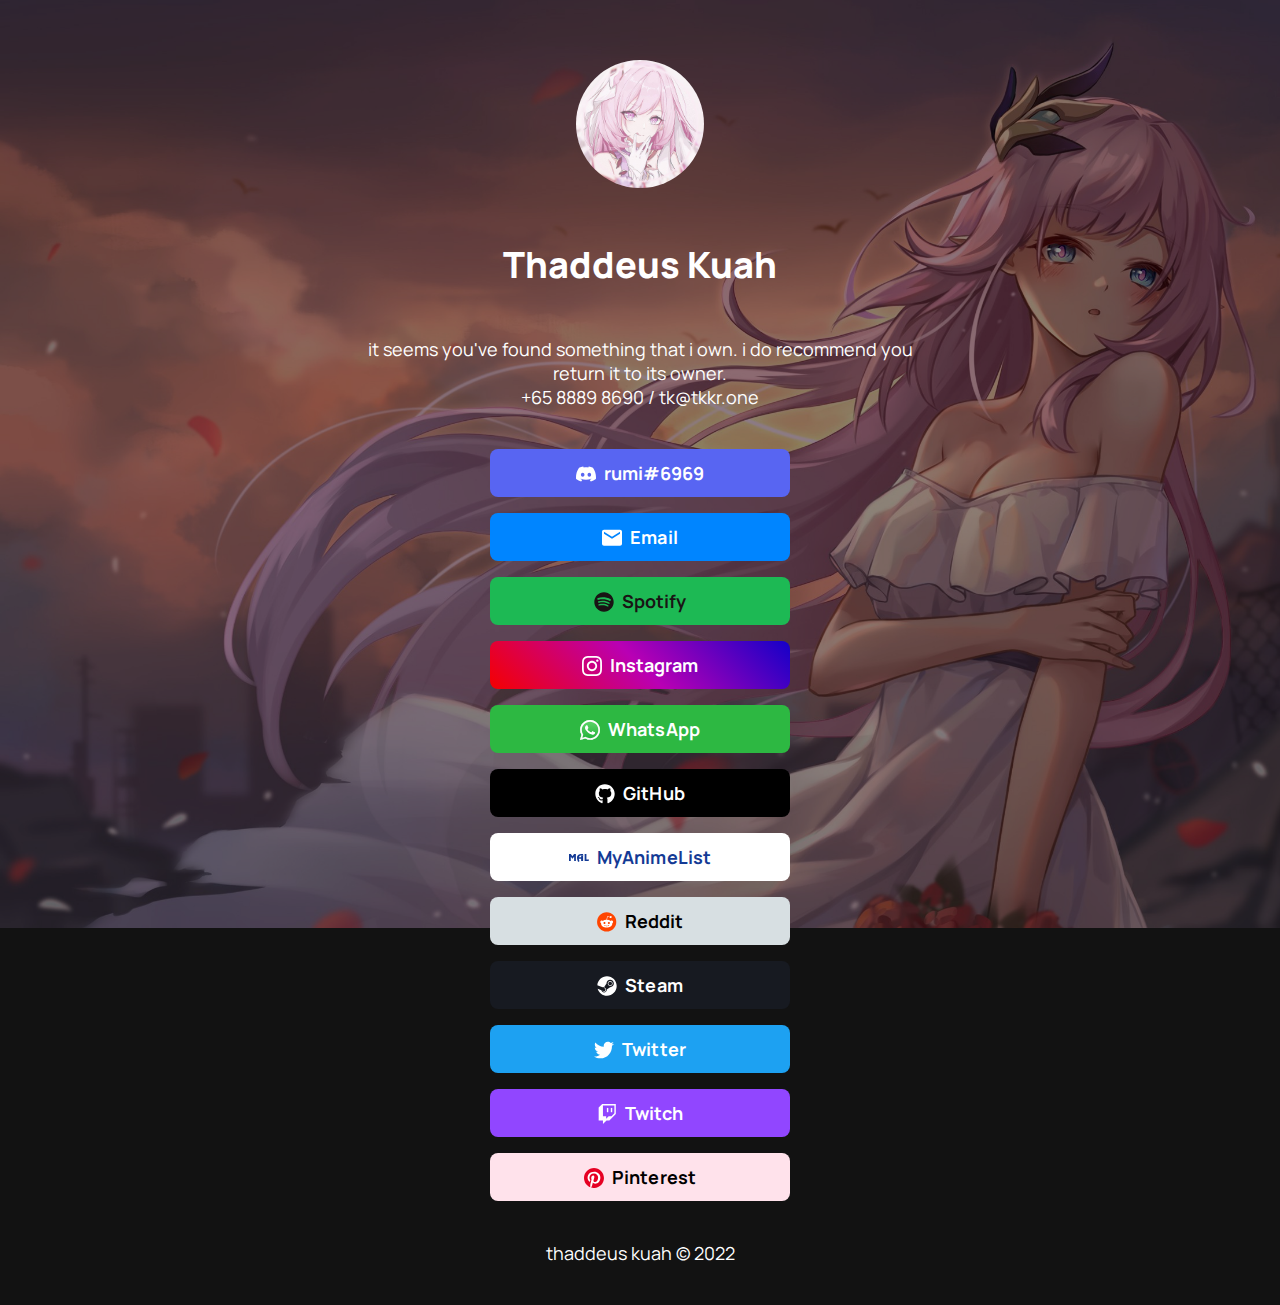
==== found.html @ 5eeb14b3 "found page :D" ====
<!DOCTYPE html>
<html lang="en">
    <head>
        <!-- Page information -->
        <meta charset="UTF-8">
        <title>Thaddeus Kuah</title>
        <meta name="description" content="Seems you've found something!">
        <meta name="author" content="thaddeus kuah">
        <!-- Mobile specific -->
        <meta name="viewport" content="width=device-width, initial-scale=1">
        <!-- Font -->
        <link href="https://fonts.googleapis.com/css?family=Manrope:400,600,700,800&display=swap" rel="stylesheet">
        <!-- CSS -->
        <link rel="stylesheet" href="css/styles.css">
        <link rel="stylesheet" href="css/normalize.css">
        <link rel="stylesheet" href="css/brands.css">
        <!-- Favicon -->
        <link rel="icon" type="image/png" href="assets/favicon.png">
    </head>
    <body>
        <div class="container">
            <div class="row">
                <div class="column" style="margin-top: 10%">
                    <!-- Avatar -->
                    <img src="assets/avatar.jpg" class="avatar" alt="profile picture">
                    <h1>Thaddeus Kuah</h1>
                    <p>
                        it seems you've found something that i own. i do recommend you return it to its owner.<br>+65 8889 8690 / tk@tkkr.one
                    </p>
                    <!-- Links -->
                    <a class="button button-discord" href="https://discord.gg/8ZxsPYwgJ9" target="_blank" rel="noopener">
                        <img class="icon" src="assets/icons/discord.svg" alt="Discord Logo">rumi#6969
                    </a>
                    <br>
                    <a class="button button-default" href="mailto:tk@tkkr.one" target="_blank" rel="noopener">
                        <img class="icon" src="assets/icons/email.svg" alt="Email Logo">Email
                    </a>
                    <br>
                    <a class="button button-spotify" href="https://open.spotify.com/user/thaddeuskuah" target="_blank" rel="noopener">
                        <img class="icon" src="assets/icons/spotify.svg" alt="Spotify Logo">Spotify
                    </a>
                    <br>
                    <a class="button button-instagram" href="https://www.instagram.com/tk.kr_/" target="_blank" rel="noopener">
                        <img class="icon" src="assets/icons/instagram.svg" alt="Instagram Logo">Instagram
                    </a>
                    <br>
                    <a class="button button-whatsapp" href="https://wa.me/6588898690" target="_blank" rel="noopener">
                        <img class="icon" src="assets/icons/whatsapp.svg" alt="WhatsApp Logo">WhatsApp
                    </a>
                    <br>
                    <a class="button button-github" href="https://github.com/thaddeuskkr" target="_blank" rel="noopener">
                        <img class="icon" src="assets/icons/github.svg" alt="GitHub Logo">GitHub
                    </a>
                    <br>
                    <a class="button button-myAnimeList" href="https://myanimelist.net/animelist/tkkr" target="_blank" rel="noopener">
                        <img class="icon" src="assets/icons/myanimelist.svg" alt="MyAnimeList Logo">MyAnimeList
                    </a>
                    <br>
                    <a class="button button-reddit" href="https://www.reddit.com/user/ThaddeusKKR" target="_blank" rel="noopener">
                        <img class="icon" src="assets/icons/reddit.svg" alt="Reddit Logo">Reddit
                    </a>
                    <br>
                    <a class="button button-steam" href="https://steamcommunity.com/id/thaddeuskkr/" target="_blank" rel="noopener">
                        <img class="icon" src="assets/icons/steam.svg" alt="Steam Logo">Steam
                    </a>
                    <br>
                    <a class="button button-twit" href="https://twitter.com/thaddeuskkr" target="_blank" rel="noopener">
                        <img class="icon" src="assets/icons/twitter.svg" alt="Twitter Logo">Twitter
                    </a>
                    <br>
                    <a class="button button-twitch" href="https://www.twitch.tv/thaddeuskkr" target="_blank" rel="noopener">
                        <img class="icon" src="assets/icons/twitch.svg" alt="Twitch Logo">Twitch
                    </a>
                    <br>
                    <a class="button button-pinterest" href="https://www.pinterest.com/thaddeuskkr/" target="_blank" rel="noopener">
                        <img class="icon" src="assets/icons/pinterest.svg" alt="Pinterest Logo">Pinterest
                    </a>
                    <br>
                    <br>
                    <!-- Footer -->
                    <p>thaddeus kuah © 2022</p>
                </div>
            </div>
        </div>
    </body>
</html>
---- css/styles.css ----
/* Table of contents
––––––––––––––––––––––––––––––––––––––––––––––––––
- Grid
- Base Styles
- Typography
- Links
- Code
- Spacing
- Utilities
*/

/* Grid
–––––––––––––––––––––––––––––––––––––––––––––––––– */
.container {
    position: relative;
    width: 100%;
    max-width: 600px;
    text-align: center;
    margin: 0 auto;
    padding: 0 20px;
    box-sizing: border-box;
  }
  .container-left {
    position: relative;
    width: 100%;
    max-width: 600px;
    text-align: left;
    margin: 0 auto;
    padding: 0 20px;
    box-sizing: border-box;
  }
  .column {
    position: center;
    width: 100%;
    float: center;
    box-sizing: border-box;
  }
  
  /* For devices larger than 400px */
  @media (min-width: 400px) {
    .container {
      width: 85%;
      padding: 0;
    }
  }
  
  /* For devices larger than 550px */
  @media (min-width: 550px) {
    .container {
      width: 80%;
    }
    .column,
    .columns {
      margin-left: 0;
    }
    .column:first-child,
    .columns:first-child {
      margin-left: 0;
    }
  }
  
  /* Base Styles
  –––––––––––––––––––––––––––––––––––––––––––––––––– */
  /* NOTE
  html is set to 62.5% so that all the REM measurements throughout Skeleton
  are based on 10px sizing. So basically 1.5rem = 15px :) */
  
  html {
    font-size: 100%;
    background: url(/assets/background.png) no-repeat center right fixed;
    background-size: cover;
    -webkit-background-size: cover;
    -moz-background-size: cover;
    -o-background-size: cover;
    color-scheme: dark; /* options: "light" / "dark" / "light dark" (automatically switches based on browser theme) */
  }
  body {
    font-size: 18px;
    line-height: 24px;
    font-weight: 400;
    font-family: "Manrope", sans-serif;
  }
  
  /* Typography
  –––––––––––––––––––––––––––––––––––––––––––––––––– */
  h1 {
    margin-top: 0;
    margin-bottom: 16px;
    font-weight: 800;
  }
  h1 {
    font-size: 24px;
    line-height: 64px;
    letter-spacing: 0;
  }
  
  /* Larger than phablet */
  @media (min-width: 550px) {
    h1 {
      font-size: 48px;
      line-height: 96px;
    }
  }
  
  p {
    margin-top: 0;
  }
  
  /* Links
  –––––––––––––––––––––––––––––––––––––––––––––––––– */
  a {
    color: #0085ff;
  }
  a:hover {
    color: #0085ff;
  }
  
  /* Code
  –––––––––––––––––––––––––––––––––––––––––––––––––– */
  code {
    padding: 0.2rem 0.5rem;
    margin: 0 0.2rem;
    font-size: 90%;
    white-space: nowrap;
    background: #f1f1f1;
    border: 1px solid #e1e1e1;
    border-radius: 4px;
  }
  pre > code {
    display: block;
    padding: 1rem 1.5rem;
    white-space: pre;
  }
  
  /* Spacing
  –––––––––––––––––––––––––––––––––––––––––––––––––– */
  button,
  .button {
    margin-bottom: 1rem;
  }
  input,
  textarea,
  select,
  fieldset {
    margin-bottom: 1.5rem;
  }
  pre,
  blockquote,
  dl,
  figure,
  p,
  ol {
    margin-bottom: 2.5rem;
  }
  
  /* Utilities
  –––––––––––––––––––––––––––––––––––––––––––––––––– */
  .u-full-width {
    width: 100%;
    box-sizing: border-box;
  }
  .u-max-full-width {
    max-width: 100%;
    box-sizing: border-box;
  }
  .u-pull-right {
    float: right;
  }
  .u-pull-left {
    float: left;
  }
  
  /* Misc
  –––––––––––––––––––––––––––––––––––––––––––––––––– */
  hr {
    margin-top: 3rem;
    margin-bottom: 3.5rem;
    border-width: 0;
    border-top: 1px solid #e1e1e1;
  }
  /* Radius values:
  10%-40%: Squircles
  50% (default): True circle
  */
  .avatar {
    width: 128px;
    height: 128px;
    object-fit: cover;
    background-position: center;
    border-radius: 50%;
  }
---- css/brands.css ----
/*
* littlelink.io
* Skeleton V2.0.4
* Copyright 2014, Dave Gamache
* www.getskeleton.com
* Free to use under the MIT license.
* http://www.opensource.org/licenses/mit-license.php
* 12/29/2014
*/

/*
* Built using on:
* Skeleton V2.0.4
* Copyright 2014, Dave Gamache
* www.getskeleton.com
* Free to use under the MIT license.
* http://www.opensource.org/licenses/mit-license.php
* 12/29/2014
*/

/* Table of contents
––––––––––––––––––––––––––––––––––––––––––––––––––

- Buttons
- Brand Styles

*/

/* Buttons
–––––––––––––––––––––––––––––––––––––––––––––––––– */

.button,
button {
  display: inline-block;
  text-decoration: none;
  height: 48px;
  text-align: center;
  vertical-align: middle;
  font-size: 18px;
  width: 300px;
  font-weight: 700;
  line-height: 48px;
  letter-spacing: 0.1px;
  white-space: wrap;
  border-radius: 8px;
  cursor: pointer;
}
button:hover,
.button:focus {
  color: #333;
  border-color: #888;
  outline: 0;
}
.button.button-primary {
  color: #fff;
  filter: brightness(90%);
}
.button.button-primary:hover,
.button.button-primary:focus {
  color: #fff;
  filter: brightness(90%);
}

/* Brand Icons
–––––––––––––––––––––––––––––––––––––––––––––––––– */

.icon {
  padding: 0px 8px 3.5px 0px;
  vertical-align: middle;
  width: 20px;
  height: 20px;
}

/* Brand Styles
–––––––––––––––––––––––––––––––––––––––––––––––––– */

/* Default (this is great for your own brand color!) */
.button.button-default {
  color: #ffffff;
  background-color: #0085ff;
}
.button.button-default:hover,
.button.button-default:focus {
  filter: brightness(90%);
}

/* Amazon */
.button.button-amazon {
  color: #000000;
  background-color: #ffffff;
}
.button.button-amazon:hover,
.button.button-amazon:focus {
  filter: brightness(90%);
}

/* Apple App Store */
.button.button-appstore {
  color: #ffffff;
  background-color: #000000;
}
.button.button-appstore:hover,
.button.button-appstore:focus {
  filter: brightness(90%);
}

/* Bandcamp */
.button.button-bandcamp {
  color: #ffffff;
  background-color: #1d9fc3;
}
.button.button-bandcamp:hover,
.button.button-bandcamp:focus {
  filter: brightness(90%);
}

/* Buy Me a Coffee */
.button.button-coffee {
  color: #100a26;
  background-color: #ffdd00;
}
.button.button-coffee:hover,
.button.button-coffee:focus {
  filter: brightness(90%);
}

/* Ko-fi */
.button.button-ko-fi {
  color: #ffffff;
  background-color: #13C3FF;
}
.button.button-ko-fi:hover,
.button.button-ko-fi:focus {
  filter: brightness(90%);
}

/* Cash App */
.button.button-cashapp {
  color: #ffffff;
  background-image: linear-gradient(to bottom, #00d64b, #00c244);
}
.button.button-cashapp:hover,
.button.button-cashapp:focus {
  filter: brightness(90%);
}

/* dev.to */
.button.button-dev-to {
  color: #000000;
  background-color: #f5f5f5;
}
.button.button-dev-to:hover,
.button.button-dev-to:focus {
  filter: brightness(90%);
}

/* Discord */
.button.button-discord {
  color: #ffffff;
  background-color: #5865f2;
}
.button.button-discord:hover,
.button.button-discord:focus {
  filter: brightness(90%);
}

/* Etsy */
.button.button-etsy {
  color: #ffffff;
  background-color: #F45800;
}
.button.button-etsy:hover,
.button.button-etsy:focus {
  filter: brightness(90%);
}

/* Redbubble */
.button.button-redbubble {
  color: #e41321;
  border-style: solid;
  border-color: #e41321;
  border-width: 2px;
  background-color: #ffffff;
}
.button.button-redbubble:hover,
.button.button-redbubble:focus {
  filter: brightness(90%);
}

/* Facebook */
.button.button-faceb {
  color: #ffffff;
  background-color: #1877f2;
}
.button.button-faceb:hover,
.button.button-faceb:focus {
  filter: brightness(90%);
}

/* Facebook Messenger */
.button.button-messenger {
  color: #ffffff;
  background-image: linear-gradient(
    25deg,
    #0099ff,
    #5f5dff,
    #a033ff,
    #c740cc,
    #ff5280,
    #ff7061
  );
}
.button.button-messenger:hover,
.button.button-messenger:focus {
  filter: brightness(90%);
}

/* Figma */
.button.button-figma {
  color: #ffffff;
  background-color: #000000;
}
.button.button-figma:hover,
.button.button-figma:focus {
  filter: brightness(90%);
}

/* Flickr */
.button.button-flickr {
  color: #ffffff;
  background-color: #000000;
}
.button.button-flickr:hover,
.button.button-flickr:focus {
  filter: brightness(90%);
}

/* Github */
.button.button-github {
  color: #ffffff;
  background-color: #000000;
}
.button.button-github:hover,
.button.button-github:focus {
  filter: brightness(90%);
}

/* Gitlab */
.button.button-gitlab {
  color: #ffffff;
  background-color: #6151b2;
}
.button.button-gitlab:hover,
.button.button-gitlab:focus {
  filter: brightness(90%);
}

/* Goodreads */
.button.button-goodreads {
  color: #333333;
  background-color: #f3f1e6;
}
.button.button-goodreads:hover,
.button.button-goodreads:focus {
  filter: brightness(90%);
}

/* Google Play Store */
.button.button-playstore {
  color: #FFFFFF;
  background-color: #000000;
}
.button.button-playstore:hover,
.button.button-playstore:focus {
  filter: brightness(90%);
}

/* Instagram */
.button.button-instagram {
  color: #ffffff;
  background-image: linear-gradient(-135deg, #1400c8, #b900b4, #f50000);
}
.button.button-instagram:hover,
.button.button-instagram:focus {
  filter: brightness(90%);
}

/* kickstarter */
.button.button-kickstarter {
  color: #ffffff;
  background-color: #05ce78;
}
.button.button-kickstarter:hover,
.button.button-kickstarter:focus {
  filter: brightness(90%);
}

/* Kit */
.button.button-kit {
  color: #ffffff;
  background-color: #000000;
}
.button.button-kit:hover,
.button.button-kit:focus {
  filter: brightness(90%);
}

/* LinkedIn */
.button.button-linked {
  color: #ffffff;
  background-color: #2867b2;
}
.button.button-linked:hover,
.button.button-linked:focus {
  filter: brightness(90%);
}

/* Mastodon */
.button.button-mastodon {
  color: #ffffff;
  background-color: #17063B;
}
.button.button-mastodon:hover,
.button.button-mastodon:focus {
  filter: brightness(90%);
}

/* Medium */
.button.button-medium {
  color: #ffffff;
  background-color: #000000;
}
.button.button-medium:hover,
.button.button-medium:focus {
  filter: brightness(90%);
}

/* Notion */
.button.button-notion {
  color: #000000;
  border-style: solid;
  border-color: #000000;
  border-width: 2px;
  background-color: #ffffff;
}
.button.button-notion:hover,
.button.button-notion:focus {
  filter: brightness(90%);
}

/* OnlyFans */
.button.button-onlyfans {
  color: #ffffff;
  background-color: #00AEEF;
}
.button.button-onlyfans:hover,
.button.button-onlyfans:focus {
  filter: brightness(90%);
}

/* Patreon */
.button.button-patreon {
  color: #ffffff;
  background-color: #ff424d;
}
.button.button-patreon:hover,
.button.button-patreon:focus {
  filter: brightness(90%);
}

/* PayPal */
.button.button-paypal {
  color: #ffffff;
  background-color: #003087;
}
.button.button-paypal:hover,
.button.button-paypal:focus {
  filter: brightness(90%);
}

/* Pinterest */
.button.button-pinterest {
  color: #000000;
  background-color: #ffe2eb;
}
.button.button-pinterest:hover,
.button.button-pinterest:focus {
  filter: brightness(90%);
}

/* Producthunt */
.button.button-producthunt {
  color: #da552f;
  border-style: solid;
  border-color: #da552f;
  border-width: 2px;
  background-color: #ffffff;
}
.button.button-producthunt:hover,
.button.button-producthunt:focus {
  filter: brightness(90%);
}

/* Reddit */
.button.button-reddit {
  color: #000000;
  background-color: #d7dfe2;
}
.button.button-reddit:hover,
.button.button-reddit:focus {
  filter: brightness(90%);
}

/* Signal */
.button.button-signal {
  color: #ffffff;
  background-color: #3a76f0;
}
.button.button-signal:hover,
.button.button-signal:focus {
  filter: brightness(90%);
}

/* Skoob */
.button.button-skoob {
  color: #ffffff;
  background-color: #3189c8;
}
.button.button-skoob:hover,
.button.button-skoob:focus {
  filter: brightness(90%);
}

/* Snapchat */
.button.button-snapchat {
  color: #000000;
  background-color: #fffc00;
}
.button.button-snapchat:hover,
.button.button-snapchat:focus {
  filter: brightness(90%);
}

/* SoundCloud */
.button.button-soundcloud {
  color: #ffffff;
  background-color: #ff5500;
}
.button.button-soundcloud:hover,
.button.button-soundcloud:focus {
  filter: brightness(90%);
}

/* Spotify */
.button.button-spotify {
  color: #191414;
  background-color: #1db954;
}
.button.button-spotify:hover,
.button.button-spotify:focus {
  filter: brightness(90%);
}

/* Steam */
.button.button-steam {
  color: #ffffff;
  background-color: #171a21;
}
.button.button-steam:hover,
.button.button-steam:focus {
  filter: brightness(90%);
}

/* Strava */
.button.button-strava {
  color: #ffffff;
  background-color: #fc5200;
}
.button.button-strava:hover,
.button.button-strava:focus {
  filter: brightness(90%);
}

/* Telegram */
.button.button-telegram {
  color: #ffffff;
  background-color: #3faee8;
}
.button.button-telegram:hover,
.button.button-telegram:focus {
  filter: brightness(90%);
}

/* Threema */
.button.button-threema {
  color: #000000;
  background-color: #3fe669;
}
.button.button-threema:hover,
.button.button-threema:focus {
  filter: brightness(90%);
}

/* TikTok */
.button.button-tiktok {
  color: #ffffff;
  background-color: #000000;
}
.button.button-tiktok:hover,
.button.button-tiktok:focus {
  filter: brightness(90%);
}

/* Trello */
.button.button-trello {
  color: #ffffff;
  background-color: #0065ff;
}
.button.button-trello:hover,
.button.button-trello:focus {
  filter: brightness(90%);
}

/* Tumblr */
.button.button-tumb {
  color: #ffffff;
  background-color: #131313;
}
.button.button-tumb:hover,
.button.button-tumb:focus {
  filter: brightness(90%);
}

/* Twitch */
.button.button-twitch {
  color: #ffffff;
  background-color: #9146ff;
}
.button.button-twitch:hover,
.button.button-twitch:focus {
  filter: brightness(90%);
}

/* Twitter */
.button.button-twit {
  color: #ffffff;
  background-color: #1da1f2;
}
.button.button-twit:hover,
.button.button-twit:focus {
  filter: brightness(90%);
}

/* Venmo */
.button.button-venmo {
  color: #ffffff;
  background-color: #008CFF;
}
.button.button-venmo:hover,
.button.button-venmo:focus {
  filter: brightness(90%);
}

/* Untappd */
.button.button-untappd {
  color: #ffffff;
  background-color: #ffc000;
}
.button.button-untappd:hover,
.button.button-untappd:focus {
  filter: brightness(90%);
}

/* Vimeo */
.button.button-vimeo {
  color: #ffffff;
  background-color: #1ab7ea;
}
.button.button-vimeo:hover,
.button.button-vimeo:focus {
  filter: brightness(90%);
}

/* VRChat */
.button.button-vrchat {
  color: #000000;
  background-color: #ffffff;
  border: 2px solid black;
}
.button.button-vrchat:hover,
.button.button-vrchat:focus {
  filter: brightness(90%);
}

/* Website */
.button.button-web {
  color: #ffffff;
  background-color: #000000;
}
.button.button-web:hover,
.button.button-web:focus {
  filter: brightness(90%);
}

/* WhatsApp */
.button.button-whatsapp {
  color: #ffffff;
  background-color: #2db842;
}
.button.button-whatsapp:hover,
.button.button-whatsapp:focus {
  filter: brightness(90%);
}

/* Wordpress */
.button.button-wordpress {
  color: #ffffff;
  background-color: #21759b;
}
.button.button-wordpress:hover,
.button.button-wordpress:focus {
  filter: brightness(90%);
}

/* Xing */
.button.button-xing {
  color: #ffffff;
  background-color: #026466;
}
.button.button-xing:hover,
.button.button-xing:focus {
  filter: brightness(90%);
}

/* YouTube */
.button.button-yt {
  color: #ffffff;
  background-color: #000000;
}
.button.button-yt:hover,
.button.button-yt:focus {
  filter: brightness(90%);
}

/* Letterboxd */
.button.button-letterboxd {
  color: #ffffff;
  background-color: #2c3440;
}
.button.button-letterboxd:hover,
.button.button-letterboxd:focus {
  filter: brightness(90%);
}

/* hashnode */
.button.button-hashnode {
  color: #323335;
  background-color: #ffffff;
}
.button.button-hashnode:hover,
.button.button-hashnode:focus {
  filter: brightness(90%);
}

/* MyAnimeList */
.button.button-myAnimeList {
  color: #133a95;
  background-color: #ffffff
}
.button.button-myAnimeList:hover,
.button.button-myAnimeList:focus {
  filter: brightness(90%);
}
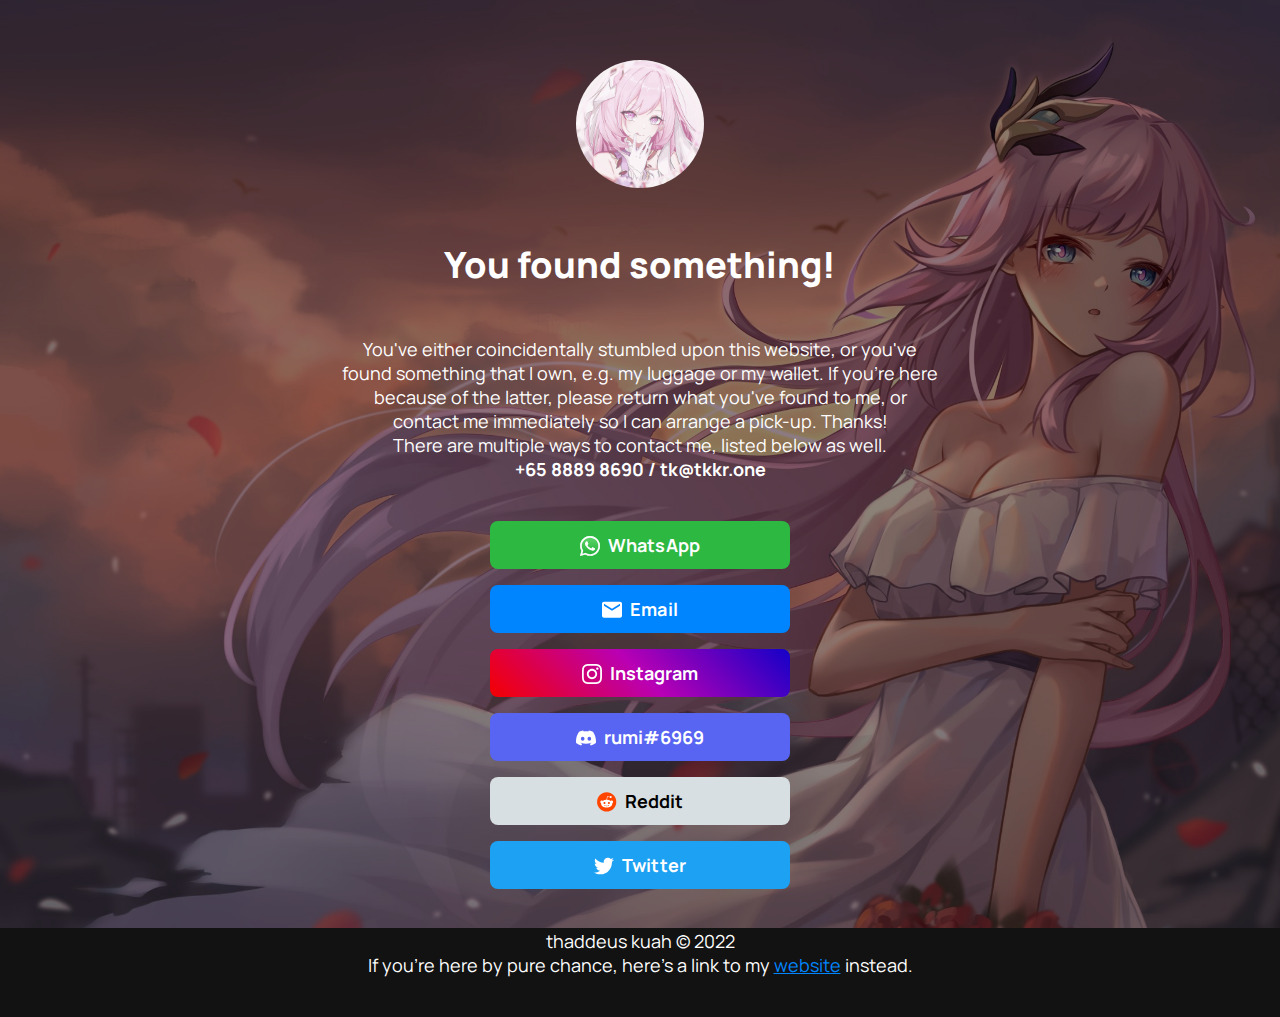
==== commit c49354f3: "improve found website" ====
--- a/found.html
+++ b/found.html
@@ -23,62 +23,43 @@
                 <div class="column" style="margin-top: 10%">
                     <!-- Avatar -->
                     <img src="assets/avatar.jpg" class="avatar" alt="profile picture">
-                    <h1>Thaddeus Kuah</h1>
+                    <h1>You found something!</h1>
                     <p>
-                        it seems you've found something that i own. i do recommend you return it to its owner.<br>+65 8889 8690 / tk@tkkr.one
+                        You've either coincidentally stumbled upon this website, or you've found something that I own, e.g. my luggage or my wallet.
+                        If you're here because of the latter, please return what you've found to me, or contact me immediately so I can arrange a pick-up. Thanks!
+                        <br>
+                        There are multiple ways to contact me, listed below as well.
+                        <br>
+                        <strong>+65 8889 8690 / tk@tkkr.one</strong>
                     </p>
                     <!-- Links -->
-                    <a class="button button-discord" href="https://discord.gg/8ZxsPYwgJ9" target="_blank" rel="noopener">
-                        <img class="icon" src="assets/icons/discord.svg" alt="Discord Logo">rumi#6969
+                    <a class="button button-whatsapp" href="https://wa.me/6588898690" target="_blank" rel="noopener">
+                        <img class="icon" src="assets/icons/whatsapp.svg" alt="WhatsApp Logo">WhatsApp
                     </a>
                     <br>
                     <a class="button button-default" href="mailto:tk@tkkr.one" target="_blank" rel="noopener">
                         <img class="icon" src="assets/icons/email.svg" alt="Email Logo">Email
                     </a>
                     <br>
-                    <a class="button button-spotify" href="https://open.spotify.com/user/thaddeuskuah" target="_blank" rel="noopener">
-                        <img class="icon" src="assets/icons/spotify.svg" alt="Spotify Logo">Spotify
-                    </a>
-                    <br>
                     <a class="button button-instagram" href="https://www.instagram.com/tk.kr_/" target="_blank" rel="noopener">
                         <img class="icon" src="assets/icons/instagram.svg" alt="Instagram Logo">Instagram
                     </a>
                     <br>
-                    <a class="button button-whatsapp" href="https://wa.me/6588898690" target="_blank" rel="noopener">
-                        <img class="icon" src="assets/icons/whatsapp.svg" alt="WhatsApp Logo">WhatsApp
-                    </a>
-                    <br>
-                    <a class="button button-github" href="https://github.com/thaddeuskkr" target="_blank" rel="noopener">
-                        <img class="icon" src="assets/icons/github.svg" alt="GitHub Logo">GitHub
-                    </a>
-                    <br>
-                    <a class="button button-myAnimeList" href="https://myanimelist.net/animelist/tkkr" target="_blank" rel="noopener">
-                        <img class="icon" src="assets/icons/myanimelist.svg" alt="MyAnimeList Logo">MyAnimeList
+                    <a class="button button-discord" href="https://discord.gg/8ZxsPYwgJ9" target="_blank" rel="noopener">
+                        <img class="icon" src="assets/icons/discord.svg" alt="Discord Logo">rumi#6969
                     </a>
                     <br>
                     <a class="button button-reddit" href="https://www.reddit.com/user/ThaddeusKKR" target="_blank" rel="noopener">
                         <img class="icon" src="assets/icons/reddit.svg" alt="Reddit Logo">Reddit
                     </a>
                     <br>
-                    <a class="button button-steam" href="https://steamcommunity.com/id/thaddeuskkr/" target="_blank" rel="noopener">
-                        <img class="icon" src="assets/icons/steam.svg" alt="Steam Logo">Steam
-                    </a>
-                    <br>
                     <a class="button button-twit" href="https://twitter.com/thaddeuskkr" target="_blank" rel="noopener">
                         <img class="icon" src="assets/icons/twitter.svg" alt="Twitter Logo">Twitter
                     </a>
                     <br>
-                    <a class="button button-twitch" href="https://www.twitch.tv/thaddeuskkr" target="_blank" rel="noopener">
-                        <img class="icon" src="assets/icons/twitch.svg" alt="Twitch Logo">Twitch
-                    </a>
-                    <br>
-                    <a class="button button-pinterest" href="https://www.pinterest.com/thaddeuskkr/" target="_blank" rel="noopener">
-                        <img class="icon" src="assets/icons/pinterest.svg" alt="Pinterest Logo">Pinterest
-                    </a>
-                    <br>
                     <br>
                     <!-- Footer -->
-                    <p>thaddeus kuah © 2022</p>
+                    <p>thaddeus kuah © 2022<br>If you're here by pure chance, here's a link to my <a href="https://tkkr.one">website</a> instead.</p>
                 </div>
             </div>
         </div>
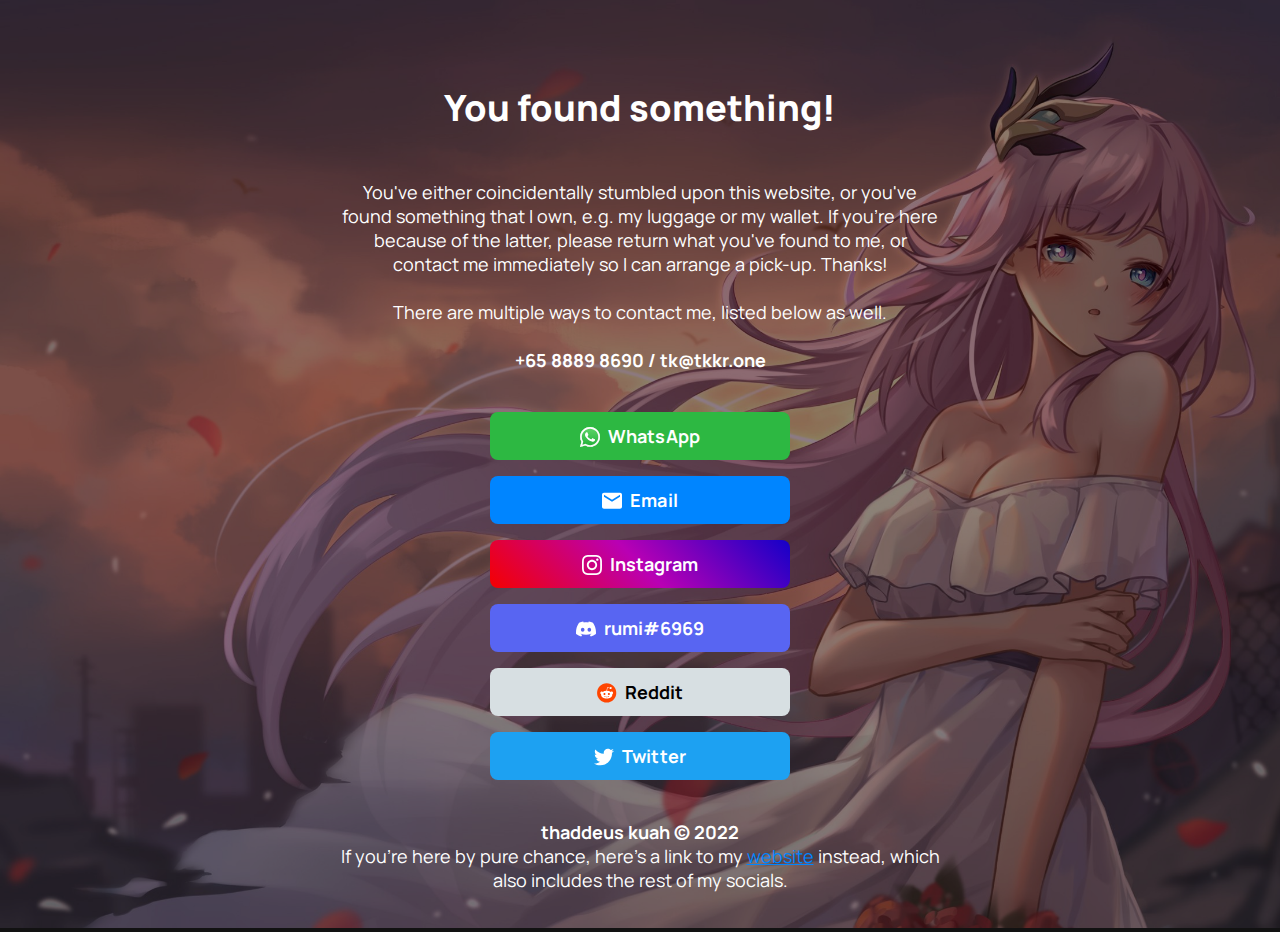
==== commit a3d745c4: "last commit i'll make to this subpage" ====
--- a/found.html
+++ b/found.html
@@ -3,7 +3,7 @@
     <head>
         <!-- Page information -->
         <meta charset="UTF-8">
-        <title>Thaddeus Kuah</title>
+        <title>Thaddeus Kuah | Found something?</title>
         <meta name="description" content="Seems you've found something!">
         <meta name="author" content="thaddeus kuah">
         <!-- Mobile specific -->
@@ -22,14 +22,13 @@
             <div class="row">
                 <div class="column" style="margin-top: 10%">
                     <!-- Avatar -->
-                    <img src="assets/avatar.jpg" class="avatar" alt="profile picture">
                     <h1>You found something!</h1>
                     <p>
                         You've either coincidentally stumbled upon this website, or you've found something that I own, e.g. my luggage or my wallet.
                         If you're here because of the latter, please return what you've found to me, or contact me immediately so I can arrange a pick-up. Thanks!
-                        <br>
+                        <br><br>
                         There are multiple ways to contact me, listed below as well.
-                        <br>
+                        <br><br>
                         <strong>+65 8889 8690 / tk@tkkr.one</strong>
                     </p>
                     <!-- Links -->
@@ -59,7 +58,7 @@
                     <br>
                     <br>
                     <!-- Footer -->
-                    <p>thaddeus kuah © 2022<br>If you're here by pure chance, here's a link to my <a href="https://tkkr.one">website</a> instead.</p>
+                    <p><strong>thaddeus kuah © 2022</strong><br>If you're here by pure chance, here's a link to my <a href="https://tkkr.one">website</a> instead, which also includes the rest of my socials.</p>
                 </div>
             </div>
         </div>
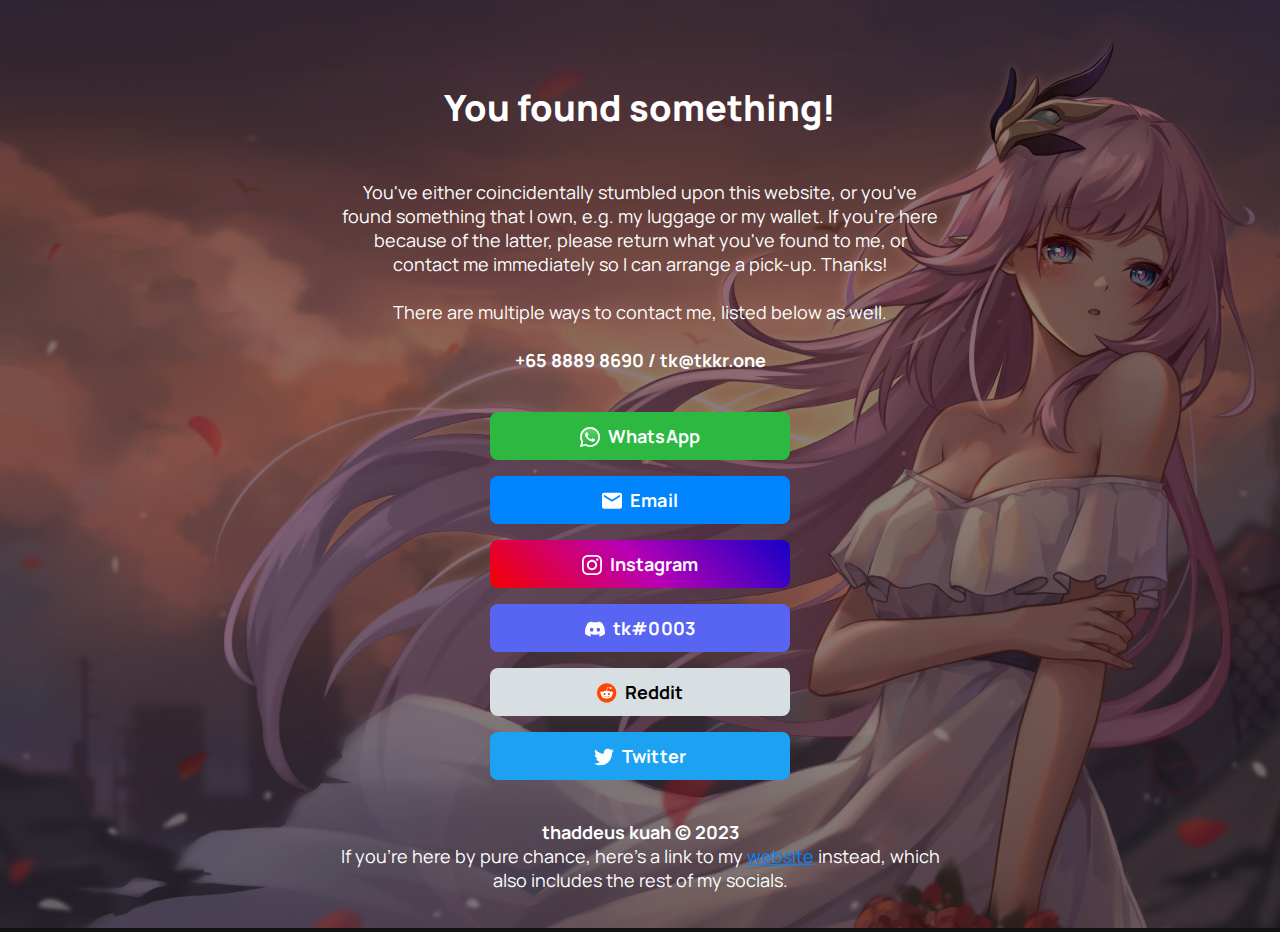
==== commit 86c8ebbc: "update discord, year" ====
--- a/found.html
+++ b/found.html
@@ -45,7 +45,7 @@
                     </a>
                     <br>
                     <a class="button button-discord" href="https://discord.gg/8ZxsPYwgJ9" target="_blank" rel="noopener">
-                        <img class="icon" src="assets/icons/discord.svg" alt="Discord Logo">rumi#6969
+                        <img class="icon" src="assets/icons/discord.svg" alt="Discord Logo">tk#0003
                     </a>
                     <br>
                     <a class="button button-reddit" href="https://www.reddit.com/user/ThaddeusKKR" target="_blank" rel="noopener">
@@ -58,7 +58,7 @@
                     <br>
                     <br>
                     <!-- Footer -->
-                    <p><strong>thaddeus kuah © 2022</strong><br>If you're here by pure chance, here's a link to my <a href="https://tkkr.one">website</a> instead, which also includes the rest of my socials.</p>
+                    <p><strong>thaddeus kuah © 2023</strong><br>If you're here by pure chance, here's a link to my <a href="https://tkkr.one">website</a> instead, which also includes the rest of my socials.</p>
                 </div>
             </div>
         </div>
